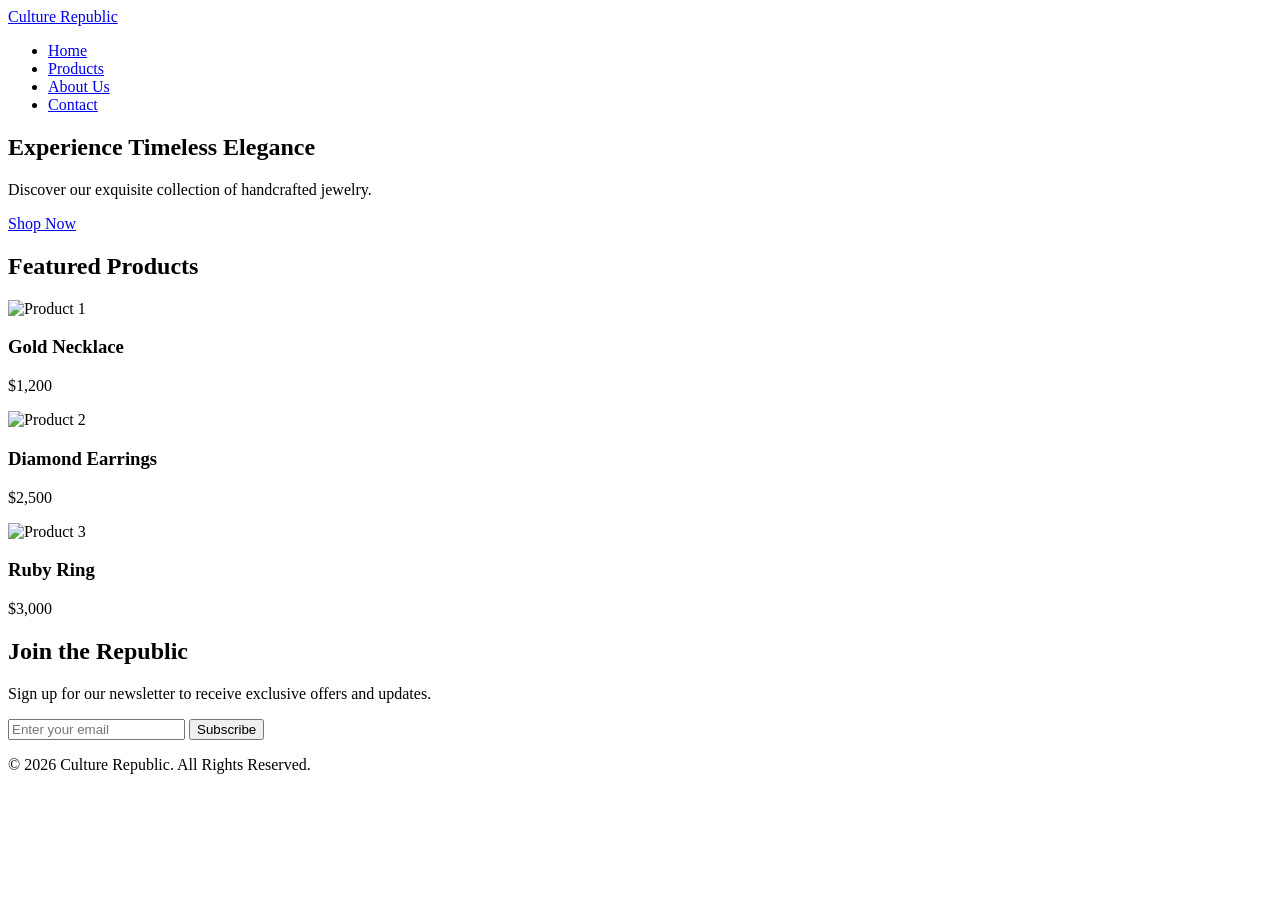
==== index.html @ cd9bdbed "add: complete Culture Republic jewelry website" ====
<!DOCTYPE html>
<html lang="en">
<head>
    <meta charset="UTF-8">
    <meta name="viewport" content="width=device-width, initial-scale=1.0">
    <title>Culture Republic</title>
    <link rel="stylesheet" href="css/style.css">
    <link href="https://fonts.googleapis.com/css2?family=Cormorant+Garamond:wght@300;400;700&display=swap" rel="stylesheet">
</head>
<body>
    <header>
        <nav>
            <div class="logo">
                <a href="index.html">Culture Republic</a>
            </div>
            <ul>
                <li><a href="index.html">Home</a></li>
                <li><a href="products.html">Products</a></li>
                <li><a href="about.html">About Us</a></li>
                <li><a href="contact.html">Contact</a></li>
            </ul>
        </nav>
    </header>

    <main>
        <section class="hero">
            <div class="hero-content">
                <h1>Experience Timeless Elegance</h1>
                <p>Discover our exquisite collection of handcrafted jewelry.</p>
                <a href="products.html" class="btn">Shop Now</a>
            </div>
        </section>

        <section class="featured-products">
            <h2>Featured Products</h2>
            <div class="product-grid">
                <div class="product-item">
                    <img src="images/product1.jpg" alt="Product 1">
                    <h3>Gold Necklace</h3>
                    <p>$1,200</p>
                </div>
                <div class="product-item">
                    <img src="images/product2.jpg" alt="Product 2">
                    <h3>Diamond Earrings</h3>
                    <p>$2,500</p>
                </div>
                <div class="product-item">
                    <img src="images/product3.jpg" alt="Product 3">
                    <h3>Ruby Ring</h3>
                    <p>$3,000</p>
                </div>
            </div>
        </section>

        <section class="cta">
            <h2>Join the Republic</h2>
            <p>Sign up for our newsletter to receive exclusive offers and updates.</p>
            <form>
                <input type="email" placeholder="Enter your email">
                <button type="submit" class="btn">Subscribe</button>
            </form>
        </section>
    </main>

    <footer>
        <p>&copy; 2026 Culture Republic. All Rights Reserved.</p>
    </footer>

    <script src="js/main.js"></script>
</body>
</html>
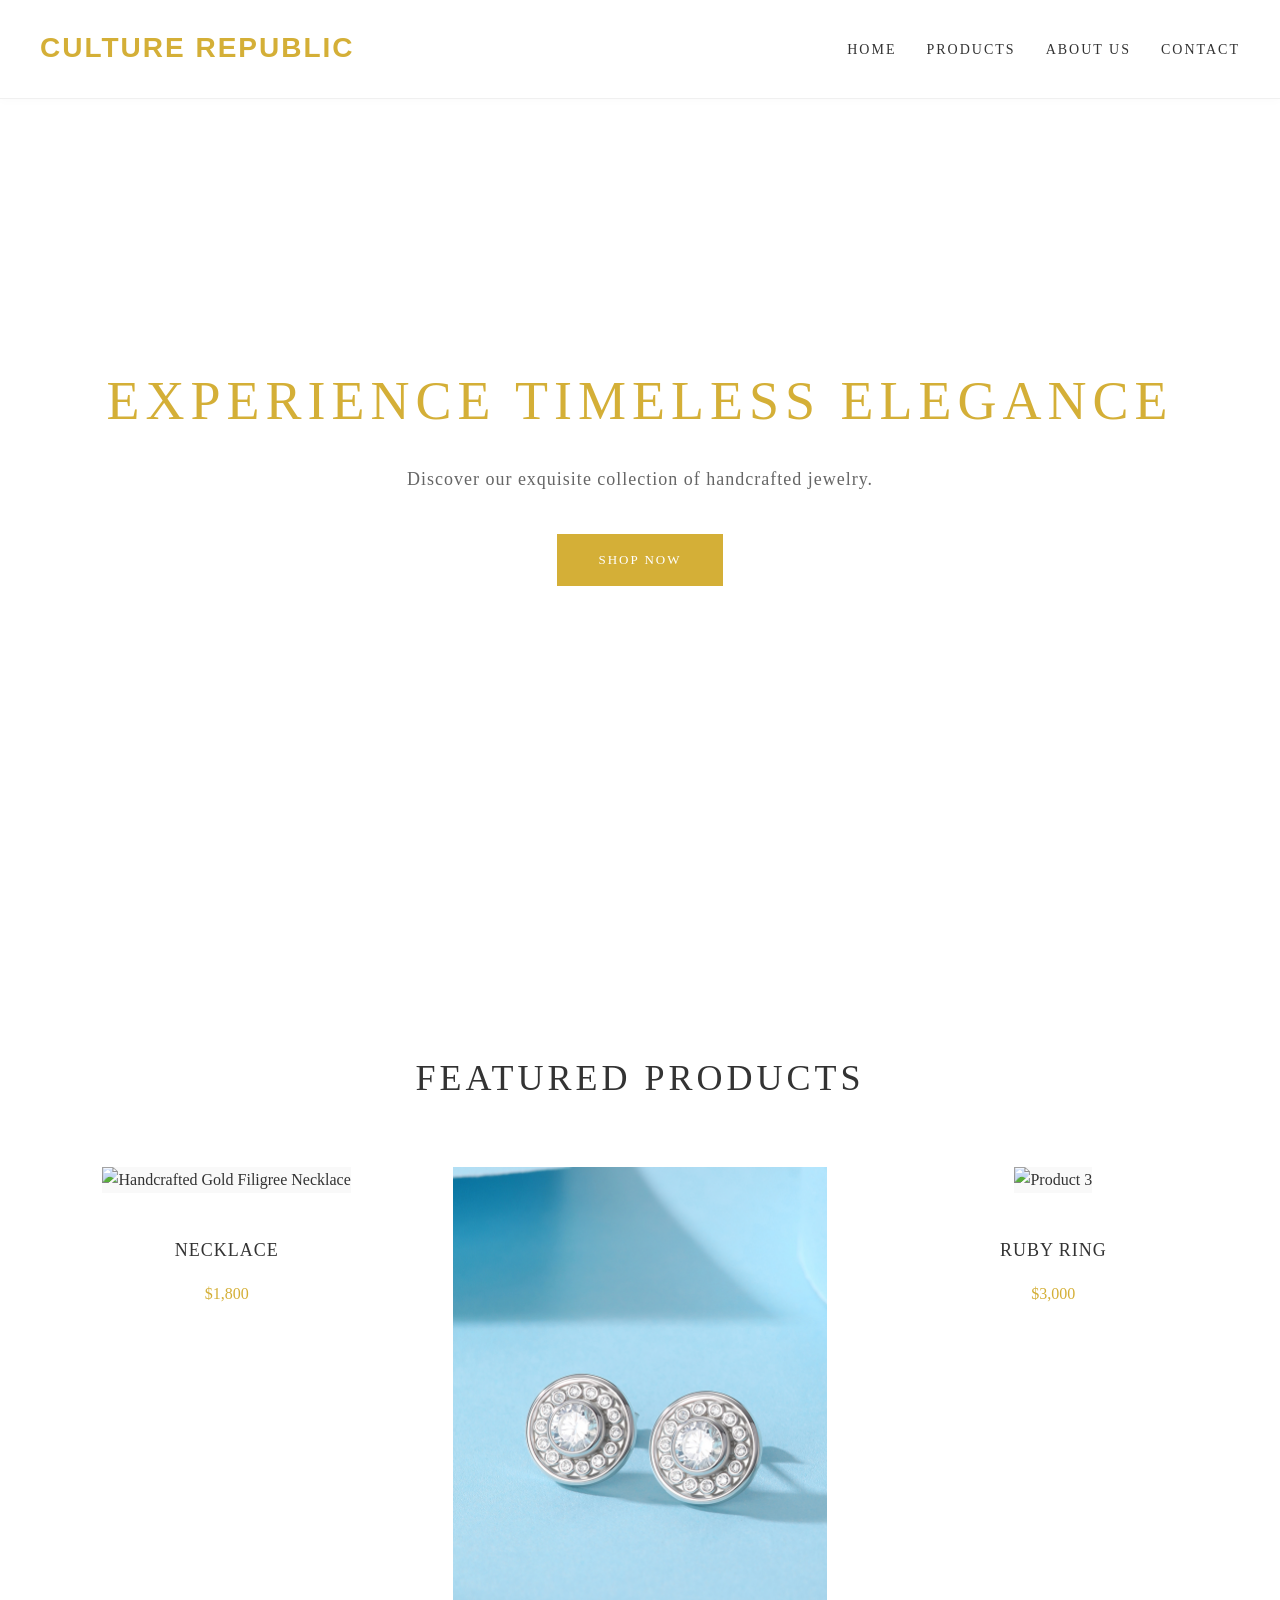
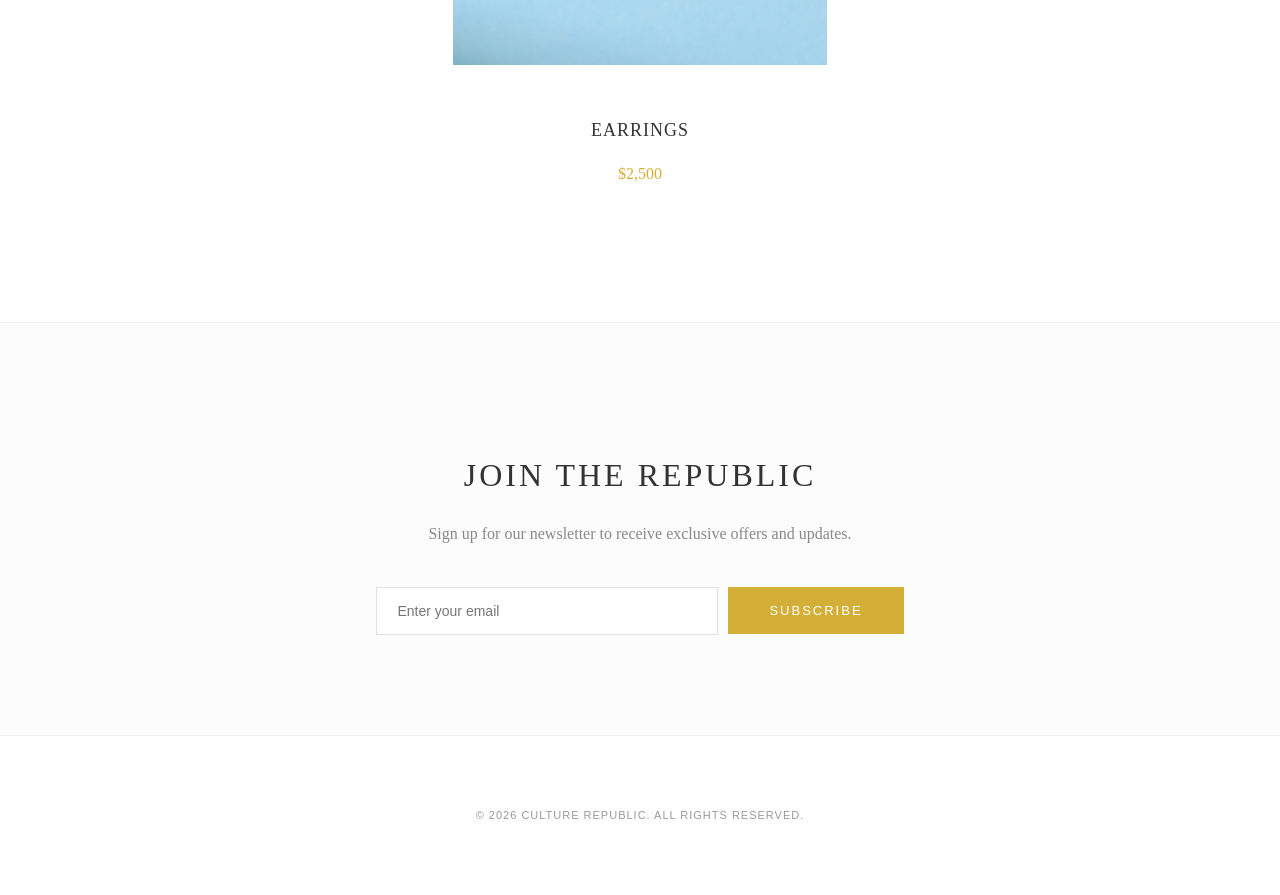
==== commit fd99bfcf: "Add files via upload Files update" ====
--- a/index.html
+++ b/index.html
@@ -3,7 +3,7 @@
 <head>
     <meta charset="UTF-8">
     <meta name="viewport" content="width=device-width, initial-scale=1.0">
-    <title>Culture Republic</title>
+    <title>CULTURE REPUBLIC</title>
     <link rel="stylesheet" href="css/style.css">
     <link href="https://fonts.googleapis.com/css2?family=Cormorant+Garamond:wght@300;400;700&display=swap" rel="stylesheet">
 </head>
@@ -11,7 +11,7 @@
     <header>
         <nav>
             <div class="logo">
-                <a href="index.html">Culture Republic</a>
+                <a href="index.html">CULTURE REPUBLIC</a>
             </div>
             <ul>
                 <li><a href="index.html">Home</a></li>
@@ -35,13 +35,13 @@
             <h2>Featured Products</h2>
             <div class="product-grid">
                 <div class="product-item">
-                    <img src="images/product1.jpg" alt="Product 1">
-                    <h3>Gold Necklace</h3>
-                    <p>$1,200</p>
+                    <img src="images/product1.jpg" alt="Handcrafted Gold Filigree Necklace">
+                    <h3>NECKLACE</h3>
+                    <p>$1,800</p>
                 </div>
                 <div class="product-item">
                     <img src="images/product2.jpg" alt="Product 2">
-                    <h3>Diamond Earrings</h3>
+                    <h3>EARRINGS</h3>
                     <p>$2,500</p>
                 </div>
                 <div class="product-item">
@@ -63,7 +63,7 @@
     </main>
 
     <footer>
-        <p>&copy; 2026 Culture Republic. All Rights Reserved.</p>
+        <p>&copy; 2026 CULTURE REPUBLIC. All Rights Reserved.</p>
     </footer>
 
     <script src="js/main.js"></script>
--- a/css/style.css
+++ b/css/style.css
@@ -0,0 +1,362 @@
+body {
+    font-family: 'Cormorant Garamond', serif;
+    background-color: #ffffff;
+    color: #333333;
+    margin: 0;
+    padding: 0;
+    line-height: 1.6;
+}
+
+header {
+    background-color: #ffffff;
+    padding: 20px 0;
+    position: fixed;
+    width: 100%;
+    top: 0;
+    z-index: 1000;
+    border-bottom: 1px solid #f0f0f0;
+    box-shadow: 0 2px 10px rgba(0,0,0,0.02);
+}
+
+nav {
+    display: flex;
+    justify-content: space-between;
+    align-items: center;
+    max-width: 1200px;
+    margin: 0 auto;
+    padding: 0 20px;
+}
+
+.logo a {
+    font-family: 'Tahoma', sans-serif;
+    font-size: 28px;
+    font-weight: 700;
+    color: #D4AF37;
+    text-decoration: none;
+    letter-spacing: 2px;
+    text-transform: uppercase;
+}
+
+.brand-font {
+    font-family: 'Tahoma', sans-serif;
+    font-weight: 700;
+    letter-spacing: 1px;
+}
+
+nav ul {
+    list-style: none;
+    display: flex;
+    gap: 30px;
+}
+
+nav ul li a {
+    color: #333333;
+    text-decoration: none;
+    font-size: 14px;
+    text-transform: uppercase;
+    letter-spacing: 2px;
+    transition: color 0.3s;
+    font-weight: 400;
+}
+
+nav ul li a:hover {
+    color: #D4AF37;
+}
+
+.hero {
+    height: 100vh;
+    display: flex;
+    justify-content: center;
+    align-items: center;
+    text-align: center;
+    background-image: linear-gradient(rgba(255, 255, 255, 0.4), rgba(255, 255, 255, 0.4)), url('../images/hero-bg.jpg');
+    background-size: cover;
+    background-position: center;
+}
+
+.hero-content h1 {
+    font-size: 54px;
+    margin-bottom: 20px;
+    color: #D4AF37;
+    font-weight: 300;
+    letter-spacing: 6px;
+    text-transform: uppercase;
+}
+
+.hero-content p {
+    font-size: 18px;
+    margin-bottom: 40px;
+    color: #666666;
+    letter-spacing: 1px;
+}
+
+.btn {
+    background-color: #D4AF37;
+    color: #ffffff;
+    padding: 15px 40px;
+    text-decoration: none;
+    font-size: 13px;
+    font-weight: 400;
+    letter-spacing: 2px;
+    text-transform: uppercase;
+    transition: all 0.3s ease;
+    display: inline-block;
+    border: 1px solid #D4AF37;
+}
+
+.btn:hover {
+    background-color: #ffffff;
+    color: #D4AF37;
+    transform: translateY(-2px);
+}
+
+.featured-products {
+    padding: 120px 20px;
+    text-align: center;
+    background-color: #ffffff;
+}
+
+.featured-products h2 {
+    font-size: 36px;
+    margin-bottom: 60px;
+    color: #333333;
+    font-weight: 300;
+    letter-spacing: 4px;
+    text-transform: uppercase;
+}
+
+.product-grid {
+    display: grid;
+    grid-template-columns: repeat(auto-fit, minmax(280px, 1fr));
+    gap: 40px;
+    max-width: 1200px;
+    margin: 0 auto;
+}
+
+.product-item {
+    background-color: #ffffff;
+    padding: 0;
+    text-align: center;
+    transition: all 0.4s ease;
+}
+
+.product-item:hover {
+    transform: translateY(-10px);
+}
+
+.product-item img {
+    width: 100%;
+    aspect-ratio: 3 / 4;
+    object-fit: cover;
+    margin-bottom: 25px;
+    background-color: #f9f9f9;
+}
+
+.product-item h3 {
+    font-size: 18px;
+    margin-bottom: 10px;
+    color: #333333;
+    font-weight: 400;
+    letter-spacing: 1px;
+    text-transform: uppercase;
+}
+
+.product-item p {
+    font-size: 16px;
+    color: #D4AF37;
+    font-weight: 400;
+}
+
+.cta {
+    padding: 100px 20px;
+    text-align: center;
+    background-color: #fcfcfc;
+    border-top: 1px solid #f0f0f0;
+}
+
+.cta h2 {
+    font-size: 32px;
+    margin-bottom: 20px;
+    color: #333333;
+    font-weight: 300;
+    letter-spacing: 3px;
+    text-transform: uppercase;
+}
+
+.cta p {
+    font-size: 16px;
+    margin-bottom: 40px;
+    color: #888888;
+}
+
+.cta form {
+    display: flex;
+    justify-content: center;
+    align-items: center;
+    flex-wrap: wrap;
+    gap: 10px;
+}
+
+.cta input {
+    padding: 15px 20px;
+    font-size: 14px;
+    width: 300px;
+    border: 1px solid #e0e0e0;
+    background-color: #ffffff;
+    color: #333333;
+    outline: none;
+    transition: border-color 0.3s;
+}
+
+.cta input:focus {
+    border-color: #D4AF37;
+}
+
+.cta .btn {
+    cursor: pointer;
+}
+
+.product-gallery {
+    padding: 160px 20px 100px;
+    text-align: center;
+    background-color: #ffffff;
+}
+
+.product-gallery h2 {
+    font-size: 36px;
+    margin-bottom: 60px;
+    color: #333333;
+    font-weight: 300;
+    letter-spacing: 4px;
+    text-transform: uppercase;
+}
+
+.about-us {
+    padding: 160px 20px 100px;
+    display: grid;
+    grid-template-columns: 1fr 1fr;
+    gap: 80px;
+    align-items: center;
+    max-width: 1200px;
+    margin: 0 auto;
+    background-color: #ffffff;
+}
+
+.about-content h2 {
+    font-size: 36px;
+    margin-bottom: 30px;
+    color: #333333;
+    font-weight: 300;
+    letter-spacing: 4px;
+    text-transform: uppercase;
+}
+
+.about-content p {
+    font-size: 16px;
+    line-height: 1.8;
+    color: #666666;
+    margin-bottom: 20px;
+}
+
+.about-image img {
+    max-width: 100%;
+    height: auto;
+    box-shadow: 20px 20px 0px #f9f9f9;
+}
+
+.contact {
+    padding: 160px 20px 100px;
+    text-align: center;
+    max-width: 600px;
+    margin: 0 auto;
+    background-color: #ffffff;
+}
+
+.contact-content h2 {
+    font-size: 36px;
+    margin-bottom: 30px;
+    color: #333333;
+    font-weight: 300;
+    letter-spacing: 4px;
+    text-transform: uppercase;
+}
+
+.contact-content p {
+    font-size: 16px;
+    line-height: 1.6;
+    margin-bottom: 50px;
+    color: #666666;
+}
+
+.contact form {
+    display: grid;
+    gap: 25px;
+}
+
+.contact input,
+.contact textarea {
+    padding: 18px;
+    font-size: 14px;
+    border: 1px solid #e0e0e0;
+    background-color: #ffffff;
+    color: #333333;
+    outline: none;
+    transition: border-color 0.3s;
+}
+
+.contact input:focus,
+.contact textarea:focus {
+    border-color: #D4AF37;
+}
+
+.contact textarea {
+    height: 150px;
+    resize: vertical;
+}
+
+.contact .btn {
+    border: none;
+    cursor: pointer;
+}
+
+footer {
+    font-family: 'Tahoma', sans-serif;
+    background-color: #ffffff;
+    text-align: center;
+    padding: 60px 0;
+    position: relative;
+    width: 100%;
+    border-top: 1px solid #f0f0f0;
+    color: #999999;
+    font-size: 11px;
+    letter-spacing: 1px;
+    text-transform: uppercase;
+}
+
+/* Mobile Responsive */
+@media (max-width: 768px) {
+    nav {
+        flex-direction: column;
+        gap: 20px;
+    }
+    
+    nav ul {
+        gap: 15px;
+        flex-wrap: wrap;
+        justify-content: center;
+    }
+    
+    .hero-content h1 {
+        font-size: 36px;
+    }
+    
+    .about-us {
+        grid-template-columns: 1fr;
+        gap: 40px;
+        text-align: center;
+    }
+    
+    .cta input {
+        width: 100%;
+    }
+}
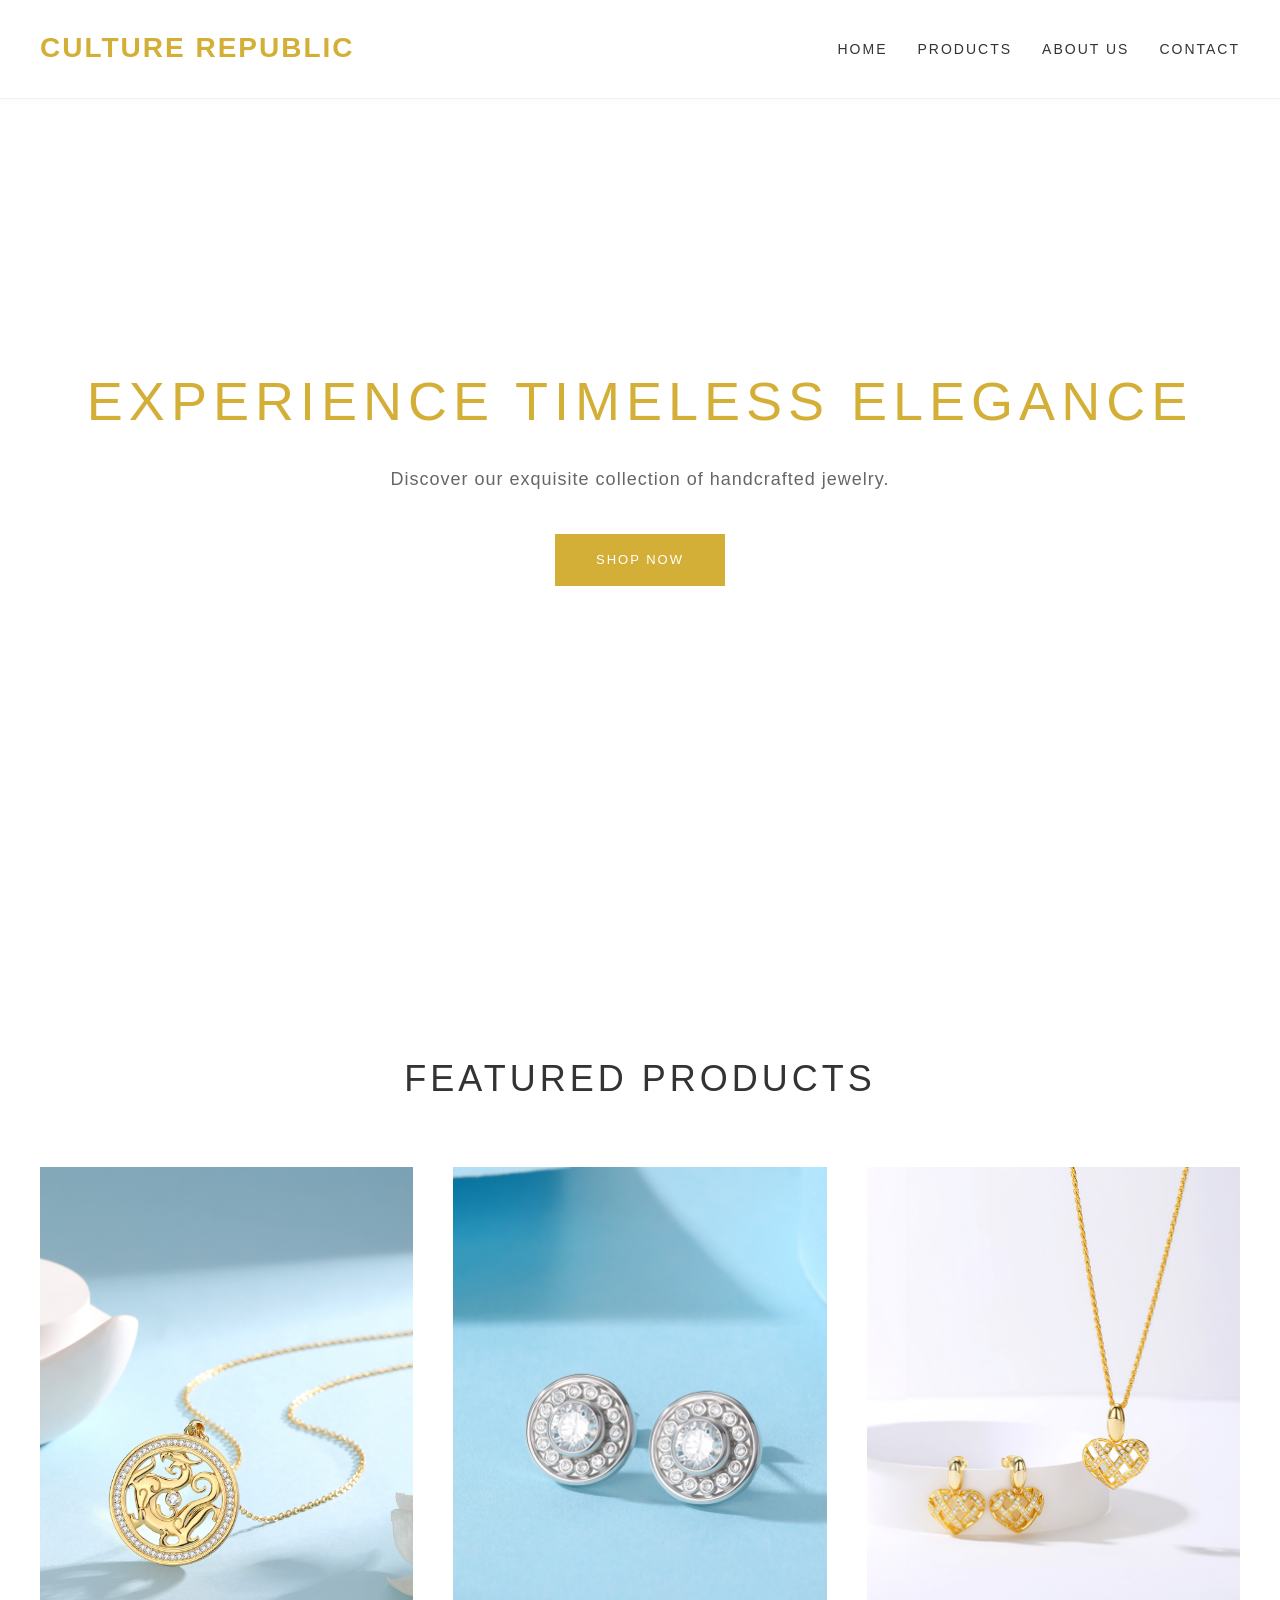
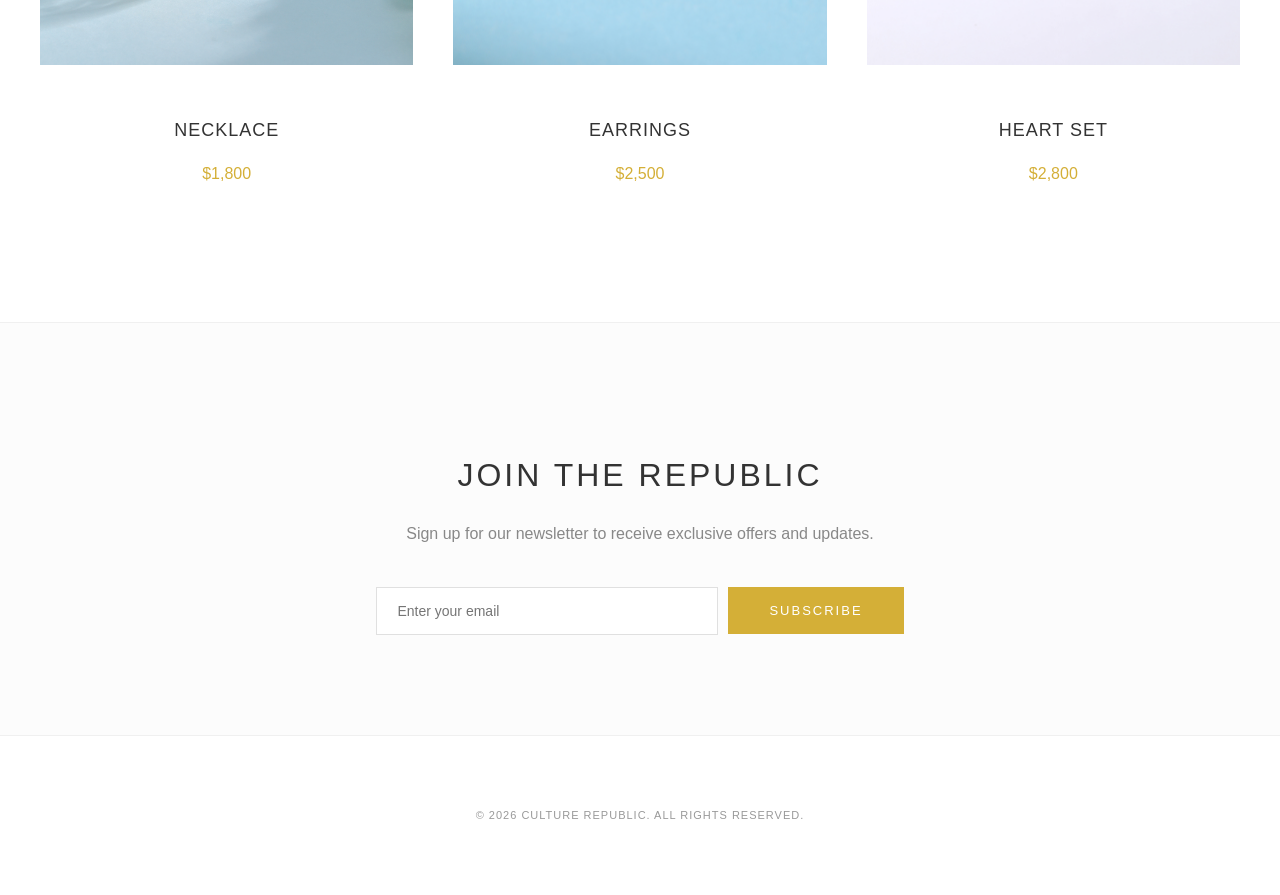
==== commit 7af0cac0: "Add files via upload" ====
--- a/index.html
+++ b/index.html
@@ -5,7 +5,6 @@
     <meta name="viewport" content="width=device-width, initial-scale=1.0">
     <title>CULTURE REPUBLIC</title>
     <link rel="stylesheet" href="css/style.css">
-    <link href="https://fonts.googleapis.com/css2?family=Cormorant+Garamond:wght@300;400;700&display=swap" rel="stylesheet">
 </head>
 <body>
     <header>
@@ -35,7 +34,7 @@
             <h2>Featured Products</h2>
             <div class="product-grid">
                 <div class="product-item">
-                    <img src="images/product1.jpg" alt="Handcrafted Gold Filigree Necklace">
+                    <img src="images/product3.JPG" alt="Gold Medallion Pendant">
                     <h3>NECKLACE</h3>
                     <p>$1,800</p>
                 </div>
@@ -45,9 +44,9 @@
                     <p>$2,500</p>
                 </div>
                 <div class="product-item">
-                    <img src="images/product3.jpg" alt="Product 3">
-                    <h3>Ruby Ring</h3>
-                    <p>$3,000</p>
+                    <img src="images/product04.jpg" alt="Gold Heart Jewelry Set">
+                    <h3>HEART SET</h3>
+                    <p>$2,800</p>
                 </div>
             </div>
         </section>
--- a/css/style.css
+++ b/css/style.css
@@ -1,5 +1,5 @@
 body {
-    font-family: 'Cormorant Garamond', serif;
+    font-family: 'Futura', 'Trebuchet MS', Arial, sans-serif;
     background-color: #ffffff;
     color: #333333;
     margin: 0;
@@ -231,6 +231,43 @@
     text-transform: uppercase;
 }
 
+.collection-banner {
+    max-width: 1200px;
+    margin: 0 auto 80px;
+    padding: 0 20px;
+    position: relative;
+    overflow: hidden;
+}
+
+.collection-banner.carousel {
+    height: 400px; /* Base height for desktop */
+}
+
+.collection-banner img {
+    width: calc(100% - 40px);
+    height: 100%;
+    object-fit: cover;
+    display: block;
+    box-shadow: 0 10px 30px rgba(0,0,0,0.05);
+    position: absolute; /* 所有图片绝对定位，重叠在一起 */
+    top: 0;
+    left: 20px;
+    opacity: 0; /* 默认完全透明 */
+    transition: opacity 0.5s ease-in-out; /* 0.5秒淡入淡出效果 */
+    z-index: 1;
+}
+
+.collection-banner img.active {
+    opacity: 1; /* 只有带active类的图片可见 */
+    z-index: 2; /* 确保可见图片位于最上层 */
+}
+
+@media (max-width: 768px) {
+    .collection-banner.carousel {
+        height: 250px; /* Reduced height for mobile */
+    }
+}
+
 .about-us {
     padding: 160px 20px 100px;
     display: grid;
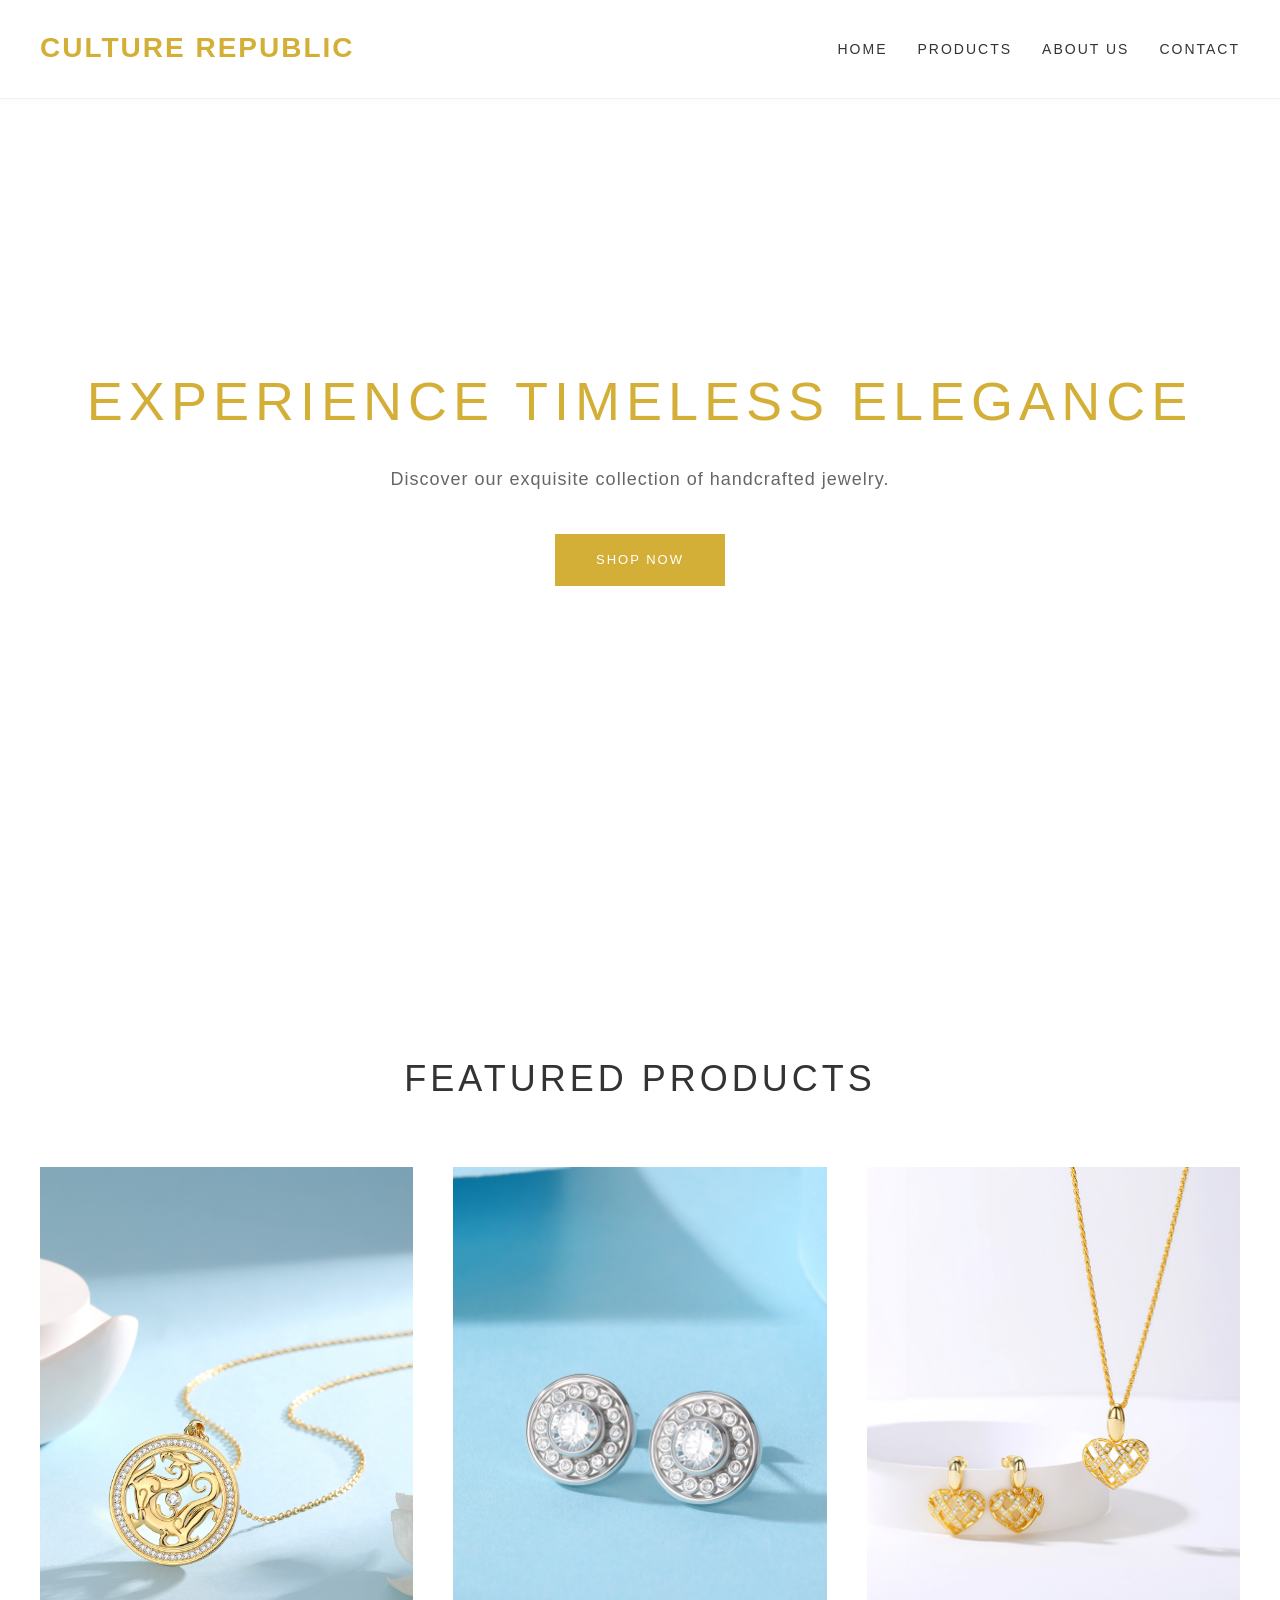
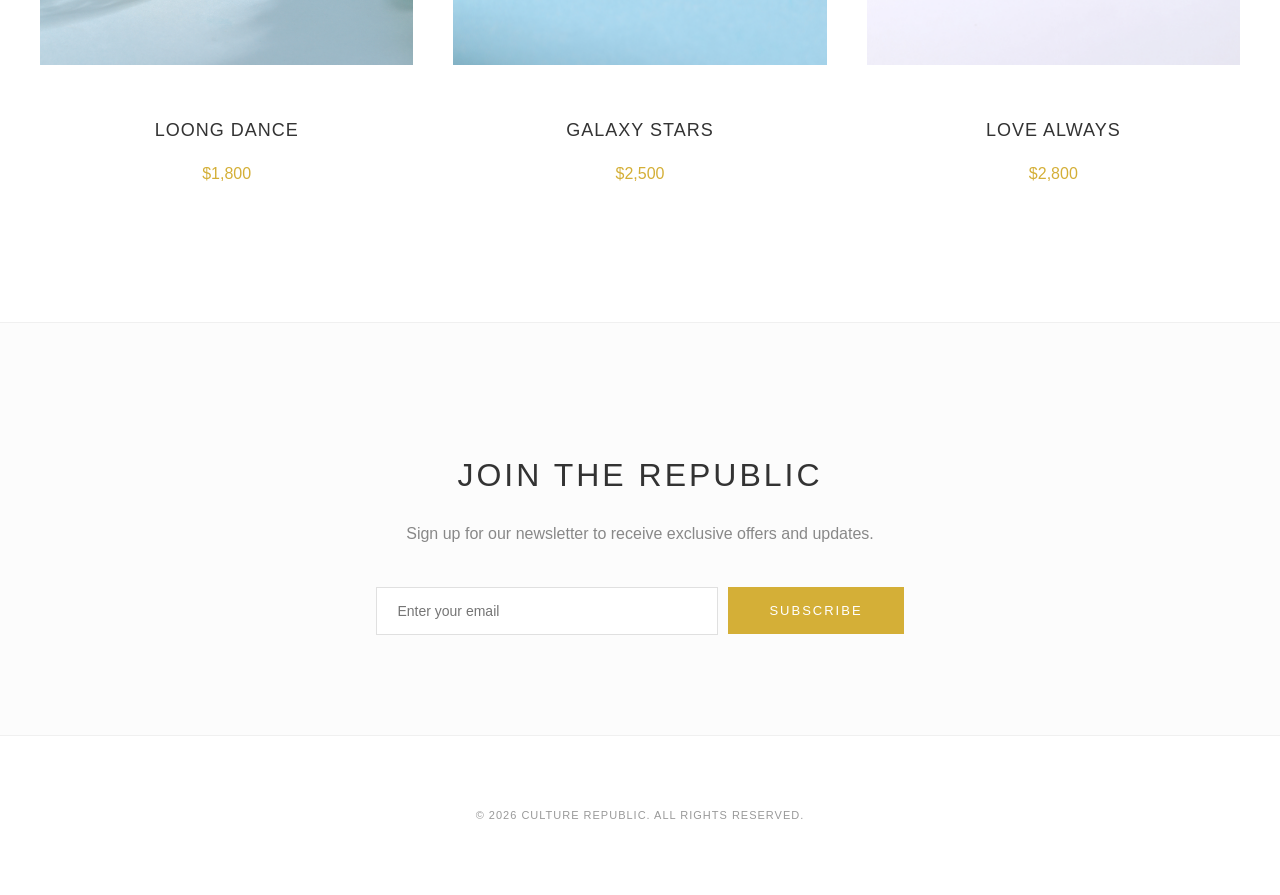
==== commit b9aae590: "Add files via upload update product photos" ====
--- a/index.html
+++ b/index.html
@@ -35,17 +35,17 @@
             <div class="product-grid">
                 <div class="product-item">
                     <img src="images/product3.JPG" alt="Gold Medallion Pendant">
-                    <h3>NECKLACE</h3>
+                    <h3>LOONG DANCE</h3>
                     <p>$1,800</p>
                 </div>
                 <div class="product-item">
                     <img src="images/product2.jpg" alt="Product 2">
-                    <h3>EARRINGS</h3>
+                    <h3>GALAXY STARS</h3>
                     <p>$2,500</p>
                 </div>
                 <div class="product-item">
                     <img src="images/product04.jpg" alt="Gold Heart Jewelry Set">
-                    <h3>HEART SET</h3>
+                    <h3>LOVE ALWAYS</h3>
                     <p>$2,800</p>
                 </div>
             </div>
